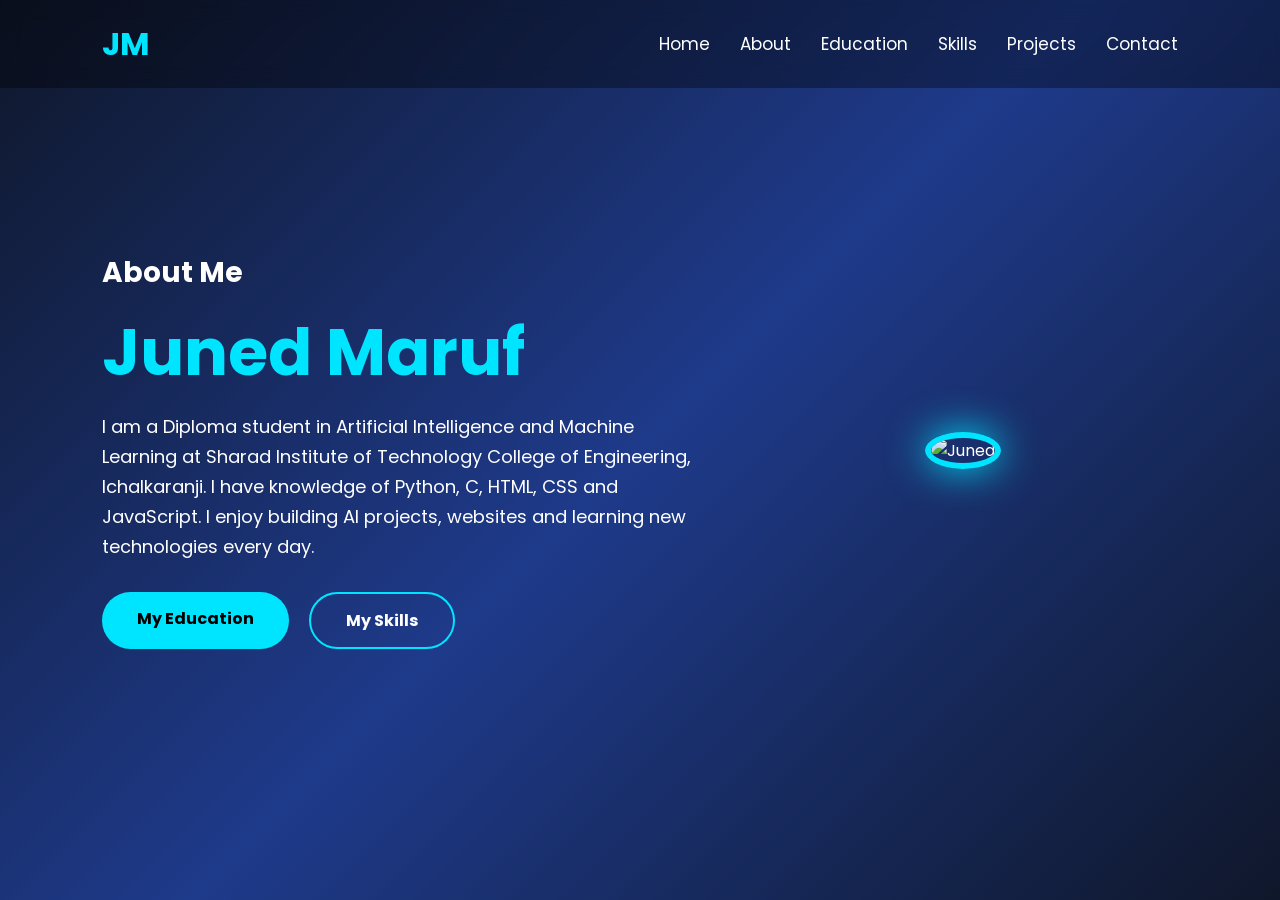
==== about.html @ 6ddec27e "Add files via upload" ====
<!DOCTYPE html>
<html lang="en">

<head>

<meta charset="UTF-8">
<meta name="viewport" content="width=device-width, initial-scale=1.0">

<title>About | Juned Maruf</title>

<link rel="stylesheet" href="style.css">

<link href="https://fonts.googleapis.com/css2?family=Poppins:wght@300;400;500;600;700&display=swap" rel="stylesheet">

<link rel="stylesheet" href="https://cdnjs.cloudflare.com/ajax/libs/font-awesome/6.6.0/css/all.min.css">

</head>

<body>

<nav>

<div class="logo">JM</div>

<ul>

<li><a href="index.html">Home</a></li>
<li><a href="about.html">About</a></li>
<li><a href="education.html">Education</a></li>
<li><a href="skills.html">Skills</a></li>
<li><a href="projects.html">Projects</a></li>
<li><a href="contact.html">Contact</a></li>

</ul>

</nav>

<section class="home">

<div class="content">

<h3>About Me</h3>

<h1>Juned Maruf</h1>

<p>

I am a Diploma student in Artificial Intelligence and Machine Learning at
Sharad Institute of Technology College of Engineering, Ichalkaranji.

I have knowledge of Python, C, HTML, CSS and JavaScript.

I enjoy building AI projects, websites and learning new technologies every day.

</p>

<div class="buttons">

<a href="education.html" class="btn">My Education</a>

<a href="skills.html" class="btn2">My Skills</a>

</div>

</div>

<div class="image">

<img src="images/profile.jpg" alt="Juned">

</div>

</section>

<script src="script.js"></script>

</body>

</html>
---- style.css ----
*{
    margin:0;
    padding:0;
    box-sizing:border-box;
    font-family:'Poppins',sans-serif;
}

html{
    scroll-behavior:smooth;
}

body{
    background:linear-gradient(135deg,#0f172a,#1e3a8a,#0f172a);
    color:#fff;
    overflow-x:hidden;
}

/* Navigation */

nav{
    position:fixed;
    top:0;
    left:0;
    width:100%;
    padding:20px 8%;
    display:flex;
    justify-content:space-between;
    align-items:center;
    background:rgba(0,0,0,.35);
    backdrop-filter:blur(10px);
    z-index:1000;
}

.logo{
    font-size:32px;
    font-weight:bold;
    color:#00e5ff;
}

nav ul{
    display:flex;
    list-style:none;
}

nav ul li{
    margin-left:30px;
}

nav ul li a{
    color:white;
    text-decoration:none;
    transition:.3s;
    font-size:17px;
}

nav ul li a:hover{
    color:#00e5ff;
}

/* Home */

.home{
    min-height:100vh;
    display:flex;
    justify-content:space-between;
    align-items:center;
    padding:120px 8%;
}

.content{
    width:55%;
}

.content h3{
    font-size:28px;
}

.content h1{
    font-size:65px;
    color:#00e5ff;
    margin:10px 0;
}

.content h2{
    font-size:35px;
    margin-bottom:20px;
}

#typing{
    color:#00ff99;
}

.content p{
    font-size:18px;
    line-height:30px;
    margin-bottom:30px;
}

.buttons{
    display:flex;
    gap:20px;
}

.btn,
.btn2{
    padding:14px 35px;
    border-radius:40px;
    text-decoration:none;
    font-weight:bold;
    transition:.3s;
}

.btn{
    background:#00e5ff;
    color:#000;
}

.btn:hover{
    transform:translateY(-5px);
}

.btn2{
    border:2px solid #00e5ff;
    color:white;
}

.btn2:hover{
    background:#00e5ff;
    color:black;
}

.social{
    margin-top:35px;
}

.social a{
    color:white;
    font-size:28px;
    margin-right:20px;
    transition:.3s;
}

.social a:hover{
    color:#00e5ff;
    transform:scale(1.2);
}

.image{
    width:40%;
    text-align:center;
}

.image img{
    width:380px;
    height:380px;
    object-fit:cover;
    border-radius:50%;
    border:6px solid #00e5ff;
    box-shadow:0 0 40px #00e5ff;
    animation:float 3s ease-in-out infinite;
}

@keyframes float{

0%{
transform:translateY(0);
}

50%{
transform:translateY(-20px);
}

100%{
transform:translateY(0);
}

}
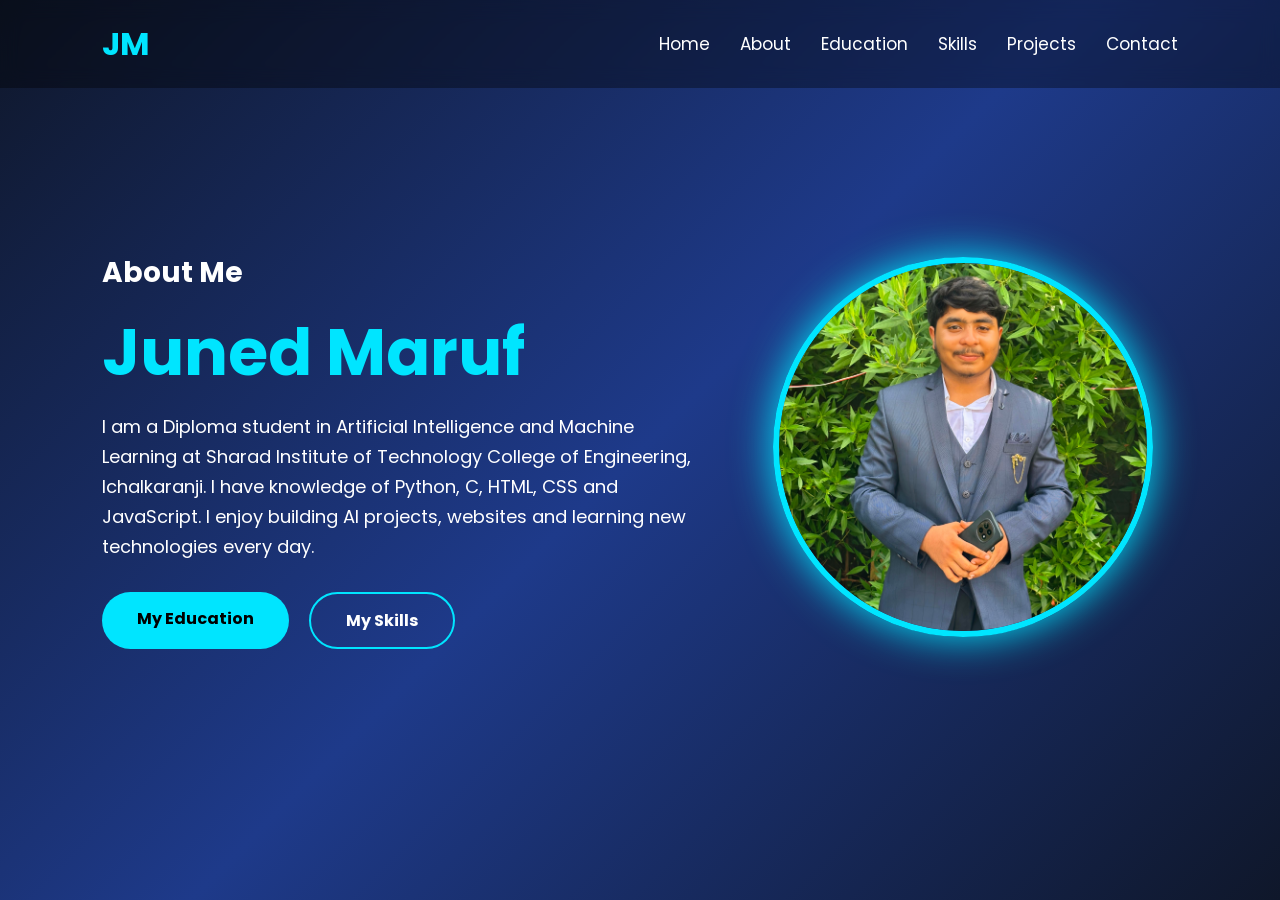
==== commit d8e2edea: "Update about.html" ====
--- a/about.html
+++ b/about.html
@@ -76,4 +76,4 @@
 
 </body>
 
-</html>+</html>
--- a/style.css
+++ b/style.css
@@ -174,4 +174,4 @@
 transform:translateY(0);
 }
 
-}+}
